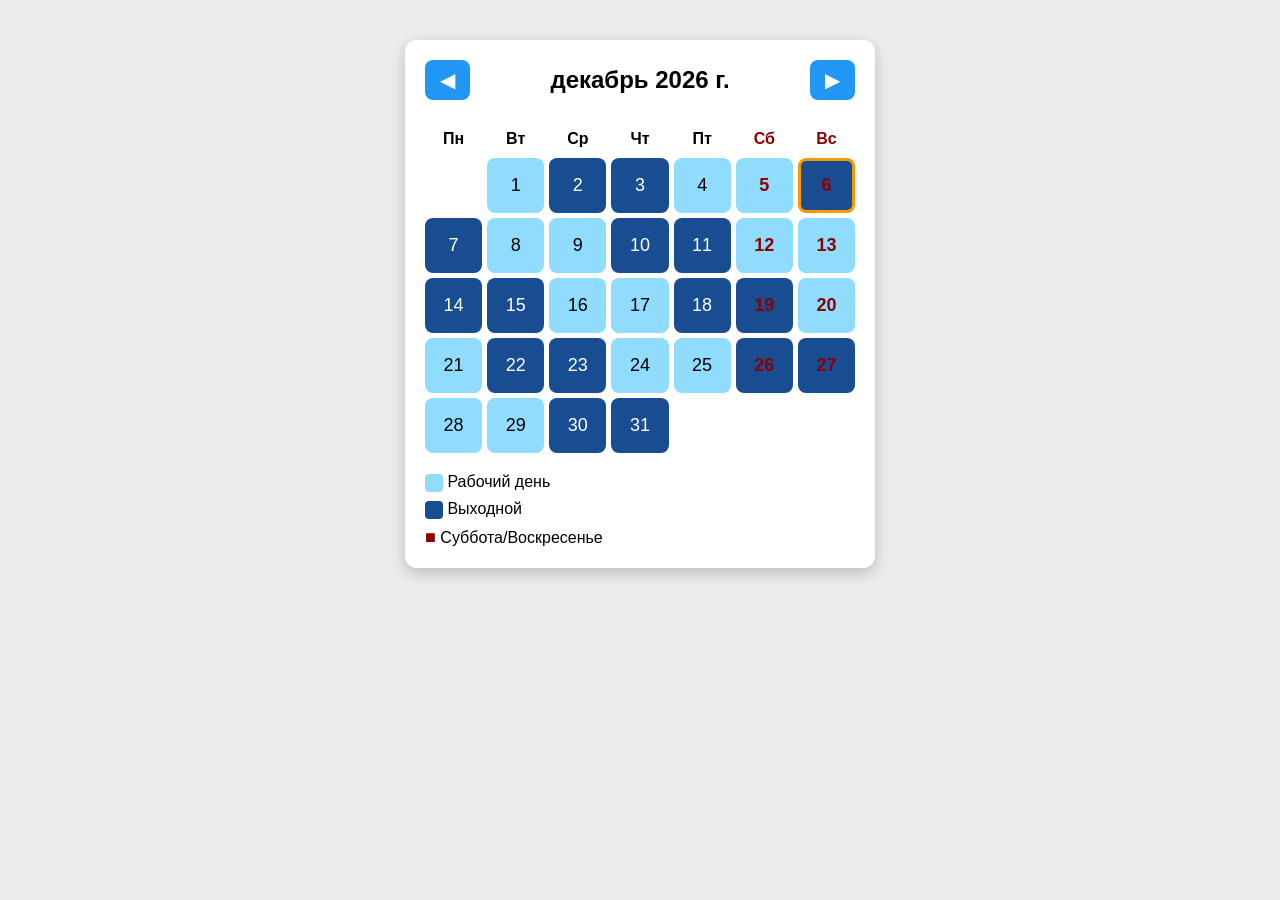
==== test.html @ 3c2977fb "Add files via upload" ====
<!DOCTYPE html>
<html lang="ru">

<head>
    <meta charset="UTF-8">
    <title>Календарь 2/2</title>
    <link rel="stylesheet" href="test.css">
</head>

<body>

    <div class="calendar">

        <div class="header">
            <button id="prev">◀</button>
            <h2 id="month"></h2>
            <button id="next">▶</button>
        </div>

        <div class="weekdays">
            <div>Пн</div>
            <div>Вт</div>
            <div>Ср</div>
            <div>Чт</div>
            <div>Пт</div>
            <div class="weekend-name">Сб</div>
            <div class="weekend-name">Вс</div>
        </div>

        <div id="days" class="days"></div>

        <div class="legend">
            <div><span class="box work"></span> Рабочий день</div>
            <div><span class="box off"></span> Выходной </div>
            <div><span class="red">■</span> Суббота/Воскресенье</div>
        </div>

    </div>

    <script src="test.js"></script>

</body>

</html>
---- test.css ----
* {
    margin: 0;
    padding: 0;
    box-sizing: border-box;
}

body {
    font-family: Arial, Helvetica, sans-serif;
    background: #ececec;
    display: flex;
    justify-content: center;
    margin-top: 40px;
}

.calendar {
    width: 470px;
    background: white;
    border-radius: 12px;
    box-shadow: 0 5px 15px rgba(0, 0, 0, .2);
    padding: 20px;
}

.header {
    display: flex;
    justify-content: space-between;
    align-items: center;
    margin-bottom: 20px;
}

.header button {
    width: 45px;
    height: 40px;
    border: none;
    background: #2196F3;
    color: white;
    font-size: 20px;
    cursor: pointer;
    border-radius: 8px;
}

.header button:hover {
    background: #1976d2;
}

#month {
    font-size: 24px;
}

.weekdays,
.days {
    display: grid;
    grid-template-columns: repeat(7, 1fr);
    gap: 5px;
}

.weekdays div {
    text-align: center;
    font-weight: bold;
    padding: 10px 0;
}

.weekend-name {
    color: #8b0000;
}

.day,
.empty {
    height: 55px;
    display: flex;
    justify-content: center;
    align-items: center;
    border-radius: 8px;
    font-size: 18px;
}

.day {
    background: #f4f4f4;
}

.empty {
    background: transparent;
}

.work {
    background: #8fdcff;
}

.off {
    background: #184d91;
    color: white;
}

.weekend {
    color: #8b0000 !important;
    font-weight: bold;
}

.today {
    border: 3px solid #ff9800;
}

.legend {
    margin-top: 20px;
    display: grid;
    gap: 8px;
}

.box {
    display: inline-block;
    width: 18px;
    height: 18px;
    border-radius: 4px;
    vertical-align: middle;
}

.red {
    color: #8b0000;
    font-size: 18px;
}
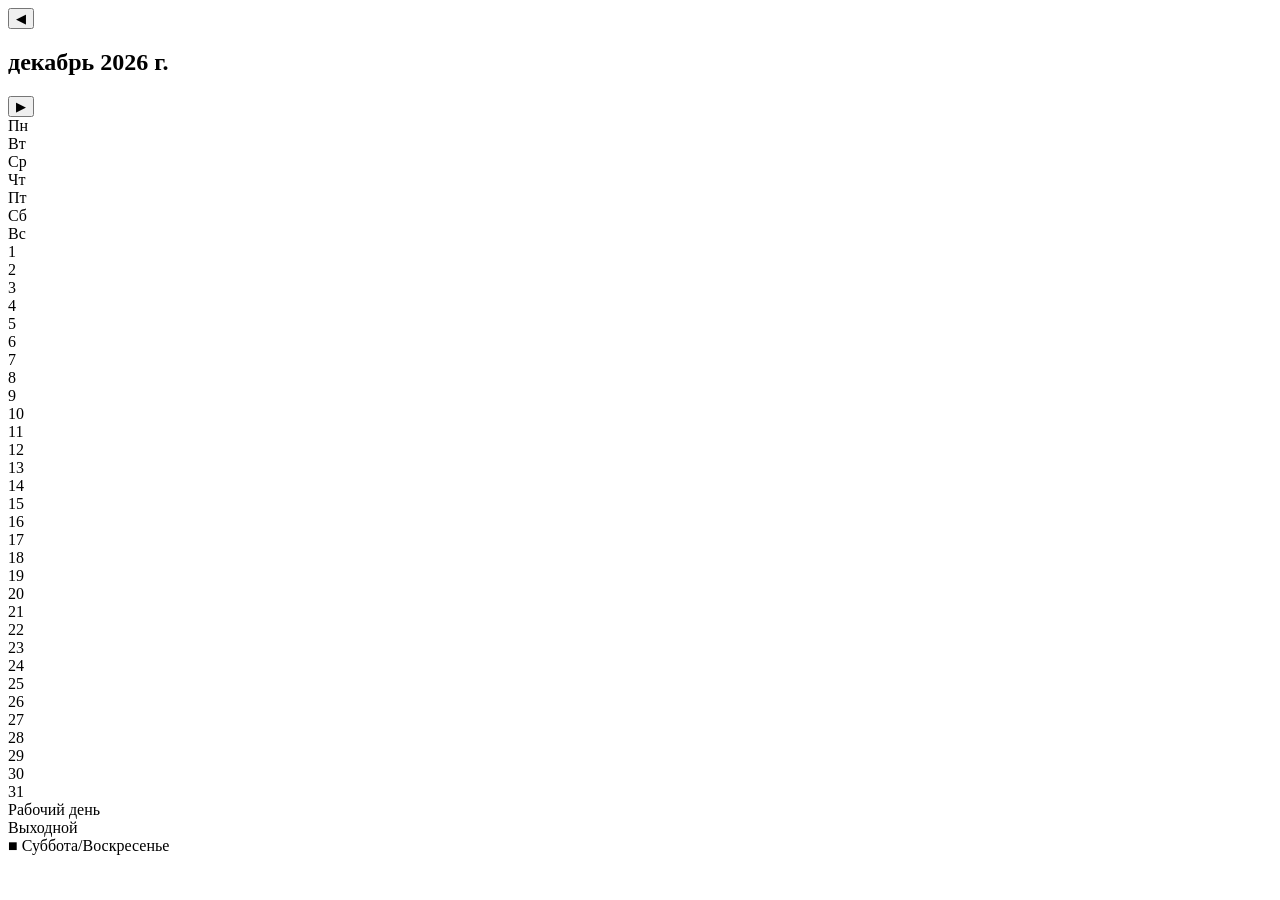
==== commit 8fc662f8: "Update test.html" ====
--- a/test.html
+++ b/test.html
@@ -4,7 +4,7 @@
 <head>
     <meta charset="UTF-8">
     <title>Календарь 2/2</title>
-    <link rel="stylesheet" href="test.css">
+    <link rel="stylesheet" href=<"test.css">
 </head>
 
 <body>
@@ -41,4 +41,4 @@
 
 </body>
 
-</html>+</html>
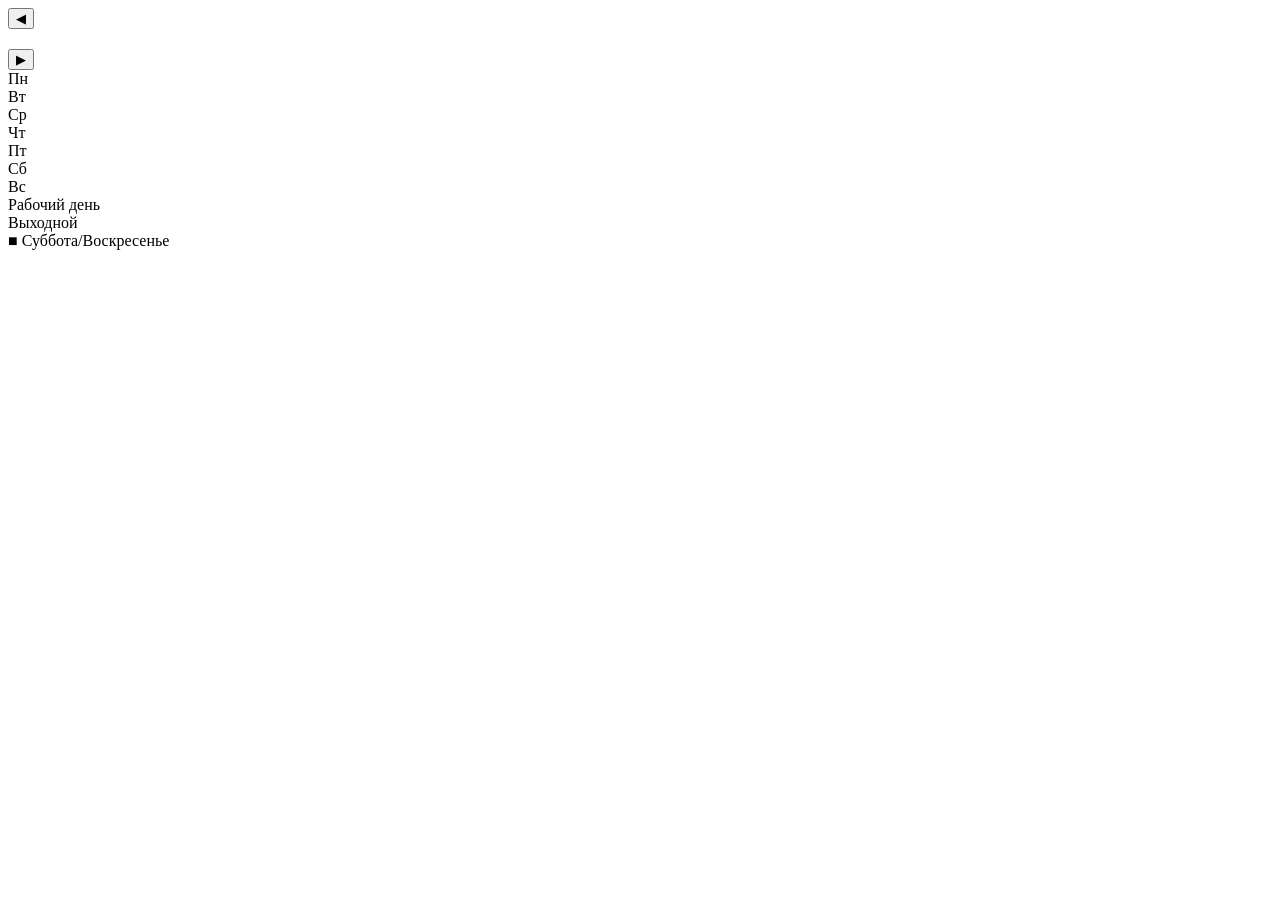
==== commit b3227b2b: "Update test.html" ====
--- a/test.html
+++ b/test.html
@@ -4,7 +4,7 @@
 <head>
     <meta charset="UTF-8">
     <title>Календарь 2/2</title>
-    <link rel="stylesheet" href=<"test.css">
+    <link rel="stylesheet" href= <"test.css">
 </head>
 
 <body>
@@ -37,7 +37,7 @@
 
     </div>
 
-    <script src="test.js"></script>
+    <script src= <"test.js"></script>
 
 </body>
 
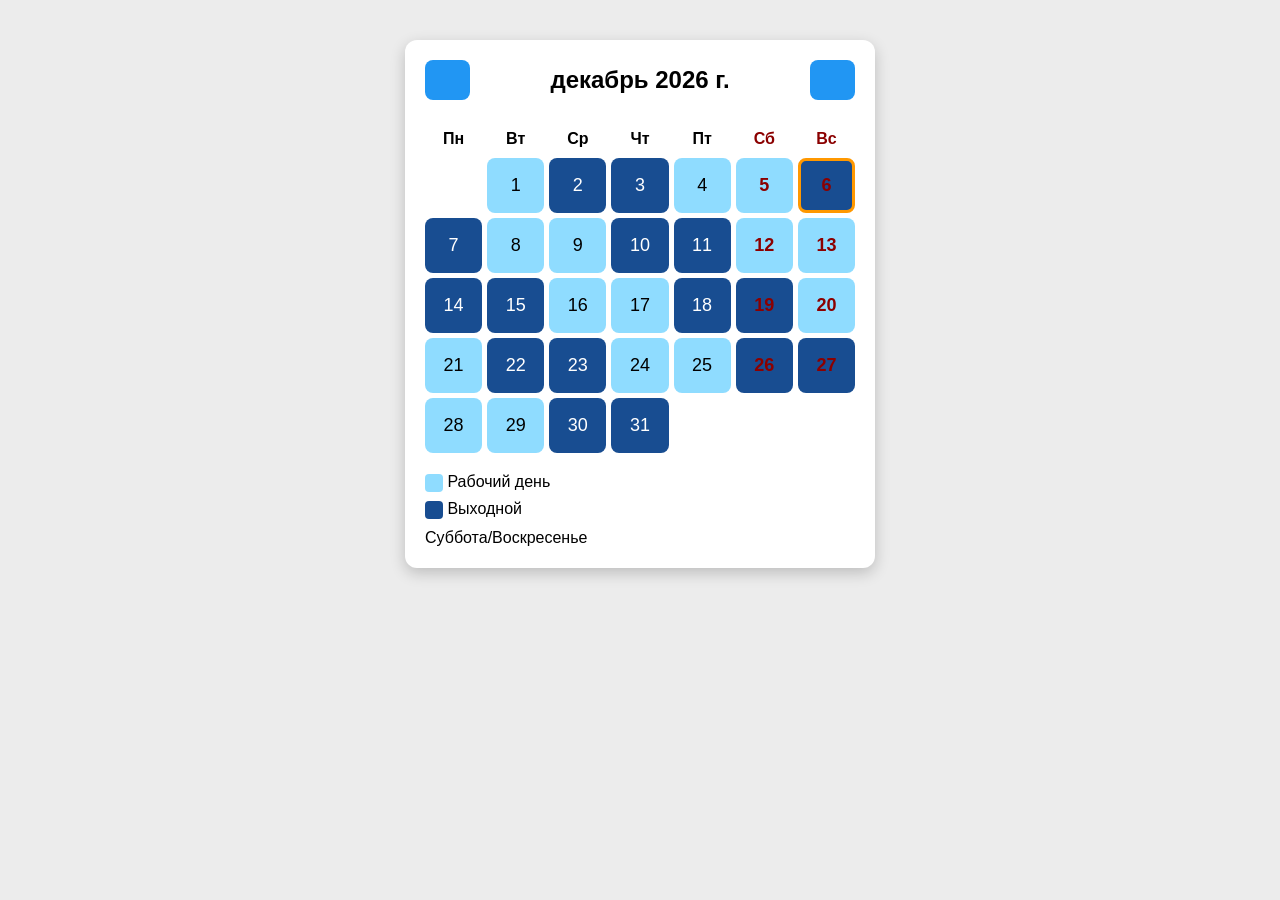
==== commit c7833f42: "Update test.html" ====
--- a/test.html
+++ b/test.html
@@ -3,8 +3,8 @@
 
 <head>
     <meta charset="UTF-8">
-    <title>Календарь 2/2</title>
-    <link rel="stylesheet" href= <"test.css">
+    <title>Календарь</title>
+    <link rel="stylesheet" href= "test.css">
 </head>
 
 <body>
@@ -12,9 +12,9 @@
     <div class="calendar">
 
         <div class="header">
-            <button id="prev">◀</button>
+            <button id="prev"></button>
             <h2 id="month"></h2>
-            <button id="next">▶</button>
+            <button id="next"></button>
         </div>
 
         <div class="weekdays">
@@ -32,12 +32,12 @@
         <div class="legend">
             <div><span class="box work"></span> Рабочий день</div>
             <div><span class="box off"></span> Выходной </div>
-            <div><span class="red">■</span> Суббота/Воскресенье</div>
+            <div><span class="red"></span> Суббота/Воскресенье</div>
         </div>
 
     </div>
 
-    <script src= <"test.js"></script>
+    <script src= "test.js"></script>
 
 </body>
 
--- a/test.css
+++ b/test.css
@@ -0,0 +1,119 @@
+* {
+    margin: 0;
+    padding: 0;
+    box-sizing: border-box;
+}
+
+body {
+    font-family: Arial, Helvetica, sans-serif;
+    background: #ececec;
+    display: flex;
+    justify-content: center;
+    margin-top: 40px;
+}
+
+.calendar {
+    width: 470px;
+    background: white;
+    border-radius: 12px;
+    box-shadow: 0 5px 15px rgba(0, 0, 0, .2);
+    padding: 20px;
+}
+
+.header {
+    display: flex;
+    justify-content: space-between;
+    align-items: center;
+    margin-bottom: 20px;
+}
+
+.header button {
+    width: 45px;
+    height: 40px;
+    border: none;
+    background: #2196F3;
+    color: white;
+    font-size: 20px;
+    cursor: pointer;
+    border-radius: 8px;
+}
+
+.header button:hover {
+    background: #1976d2;
+}
+
+#month {
+    font-size: 24px;
+}
+
+.weekdays,
+.days {
+    display: grid;
+    grid-template-columns: repeat(7, 1fr);
+    gap: 5px;
+}
+
+.weekdays div {
+    text-align: center;
+    font-weight: bold;
+    padding: 10px 0;
+}
+
+.weekend-name {
+    color: #8b0000;
+}
+
+.day,
+.empty {
+    height: 55px;
+    display: flex;
+    justify-content: center;
+    align-items: center;
+    border-radius: 8px;
+    font-size: 18px;
+}
+
+.day {
+    background: #f4f4f4;
+}
+
+.empty {
+    background: transparent;
+}
+
+.work {
+    background: #8fdcff;
+}
+
+.off {
+    background: #184d91;
+    color: white;
+}
+
+.weekend {
+    color: #8b0000 !important;
+    font-weight: bold;
+}
+
+.today {
+    border: 3px solid #ff9800;
+}
+
+.legend {
+    margin-top: 20px;
+    display: grid;
+    gap: 8px;
+}
+
+.box {
+    display: inline-block;
+    width: 18px;
+    height: 18px;
+    border-radius: 4px;
+    vertical-align: middle;
+}
+
+.red {
+    color: #8b0000;
+    font-size: 18px;
+}
